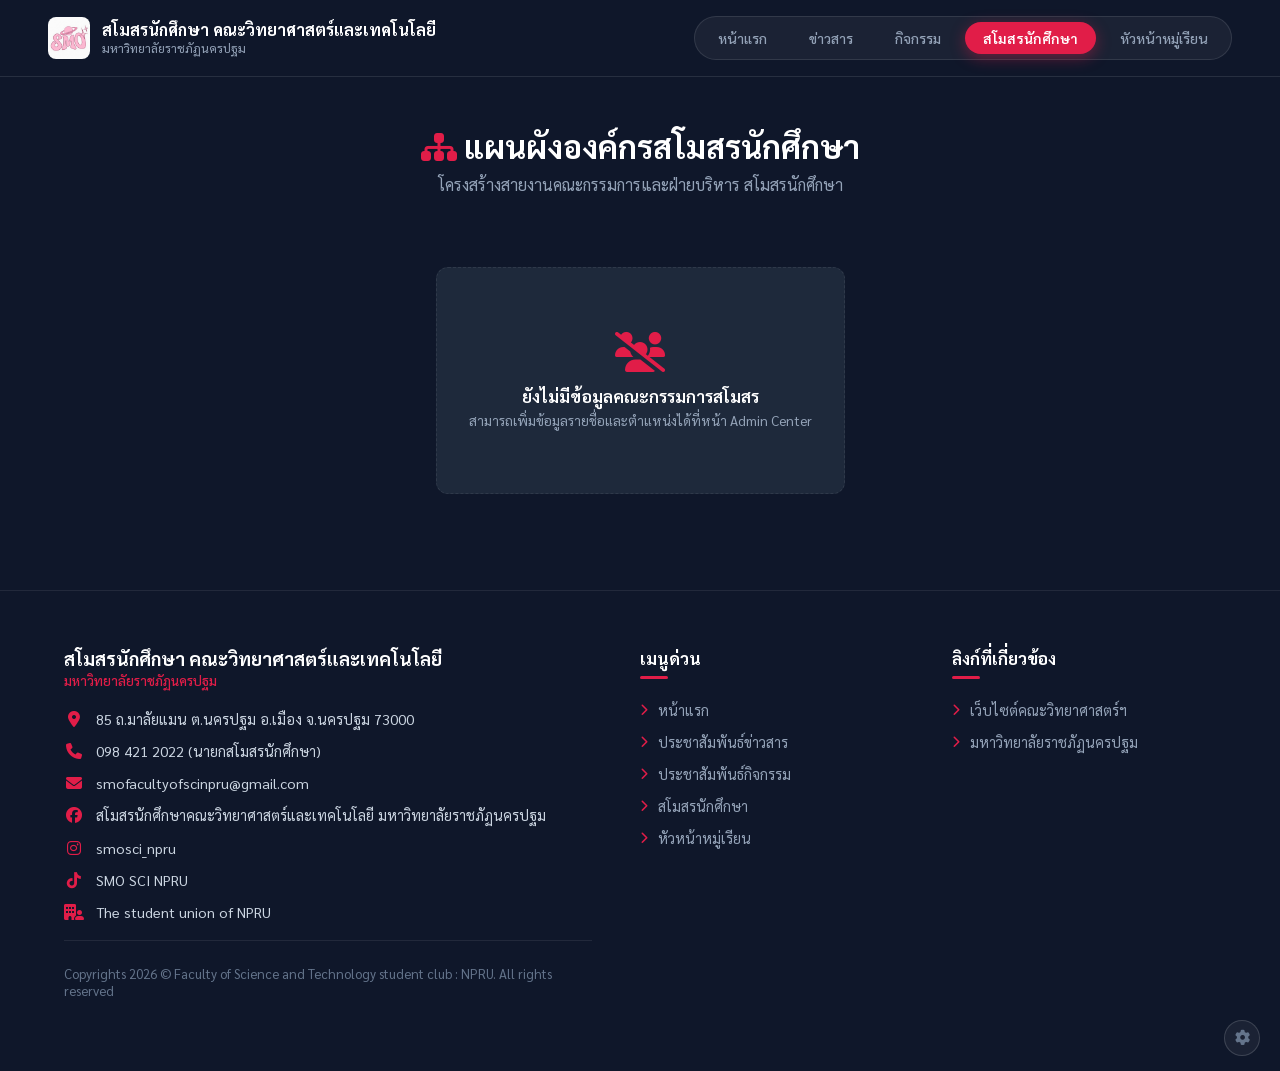
==== Aboutus/smochart.html @ ca945500 "Initial commit - อัปเดตไฟล์โปรเจกต์ทั้งหมด" ====
<!DOCTYPE html>
<html lang="th">

<head>
    <meta charset="UTF-8">
    <meta name="viewport" content="width=device-width, initial-scale=1.0">
    <title>เกี่ยวกับสโมสร - สโมสรนักศึกษา คณะวิทยาศาสตร์และเทคโนโลยี</title>
    <link rel="icon" type="image/jpeg" href="../images/smologo.jpg">

    <!-- Google Fonts & Font Awesome Icons -->
    <link rel="preconnect" href="https://fonts.googleapis.com">
    <link rel="preconnect" href="https://fonts.gstatic.com" crossorigin>
    <link href="https://fonts.googleapis.com/css2?family=Sarabun:wght@300;400;500;600;700&display=swap"
        rel="stylesheet">
    <link rel="stylesheet" href="https://cdnjs.cloudflare.com/ajax/libs/font-awesome/6.4.0/css/all.min.css">

    <link rel="stylesheet" href="smostyle.css">
    <link rel="stylesheet" href="/navbar.css">
    <link rel="stylesheet" href="/footer.css">
</head>

<body>

    <!-- Header Navbar -->
    <header class="header">
        <div class="full-wrapper navbar-container">
            <a class="brand-logo">
                <img src="../images/smologo.jpg" alt="Logo" onerror="this.style.display='none'">
                <div class="brand-text">
                    <div class="brand-title">สโมสรนักศึกษา คณะวิทยาศาสตร์และเทคโนโลยี</div>
                    <div class="brand-subtitle">มหาวิทยาลัยราชภัฏนครปฐม</div>
                </div>
            </a>

            <nav>
                <ul class="nav-menu">
                    <li><a href="../index.html" class="nav-link">หน้าแรก</a></li>
                    <li><a href="../index.html#announcements-section" class="nav-link">ข่าวสาร</a></li>
                    <li><a href="../index.html#activities-section" class="nav-link">กิจกรรม</a></li>
                    <li><a href="smochart.html" class="nav-link active">สโมสรนักศึกษา</a></li>
                    <li><a href="../leadsec/leadsecchart.html" class="nav-link">หัวหน้าหมู่เรียน</a></li>
                </ul>
            </nav>
        </div>
    </header>

    <!-- Main Section -->
    <main class="main-container">
        <div class="page-header">
            <h1 class="page-title"><i class="fa-solid fa-sitemap" style="color: var(--primary-red);"></i>
                แผนผังองค์กรสโมสรนักศึกษา</h1>
            <p class="page-subtitle">โครงสร้างสายงานคณะกรรมการและฝ่ายบริหาร สโมสรนักศึกษา</p>
        </div>

        <div class="flowchart-wrapper" id="flowchartWrapper"></div>
    </main>

    <!-- Modal Popup รายละเอียดสมาชิก -->
    <div id="memberModal" class="modal-overlay">
        <div class="modal-card">
            <button class="modal-close-btn" id="closeMemberModalBtn"><i class="fa-solid fa-xmark"></i></button>
            <div id="modalBody"></div>
        </div>
    </div>

    <!-- Lightbox Popup ขยายรูปเต็มจอ -->
    <div id="imageLightbox" class="lightbox-overlay">
        <button class="lightbox-close-btn" id="closeLightboxBtn"><i class="fa-solid fa-xmark"></i></button>
        <img id="lightboxImg" src="" alt="Full Size Preview">
    </div>

    <!-- Footer สโมสรนักศึกษา -->
    <footer id="contact" class="footer">
        <div class="full-wrapper footer-container">
            <div class="footer-grid">
                <!-- คอลัมน์ 1: ข้อมูลสโมสรและช่องทางติดต่อ -->
                <div class="footer-info-col">
                    <div class="footer-brand-box">
                        <img src="images/smologo.jpg" alt="SMO Logo" class="footer-smo-logo"
                            onerror="this.style.display='none'">
                        <div>
                            <h3 class="footer-smo-title">สโมสรนักศึกษา คณะวิทยาศาสตร์และเทคโนโลยี</h3>
                            <p class="footer-smo-sub">มหาวิทยาลัยราชภัฏนครปฐม</p>
                        </div>
                    </div>

                    <ul class="footer-contact-list">
                        <li>
                            <i class="fa-solid fa-location-dot"></i>
                            <a href="https://maps.google.com/?q=85+ถ.มาลัยแมน+ต.นครปฐม+อ.เมือง+จ.นครปฐม+73000"
                                target="_blank" rel="noopener noreferrer" class="footer-contact-link">
                                <span>85 ถ.มาลัยแมน ต.นครปฐม อ.เมือง จ.นครปฐม 73000</span>
                            </a>
                        </li>
                        <li>
                            <i class="fa-solid fa-phone"></i>
                            <a href="tel:0984212022" class="footer-contact-link">
                                <span>098 421 2022 (นายกสโมสรนักศึกษา)</span>
                            </a>
                        </li>
                        <li>
                            <i class="fa-solid fa-envelope"></i>
                            <a href="mailto:smofacultyofscinpru@gmail.com" class="footer-contact-link">
                                <span>smofacultyofscinpru@gmail.com</span>
                            </a>
                        </li>
                        <li>
                            <i class="fa-brands fa-facebook"></i>
                            <a href="https://www.facebook.com" target="_blank" rel="noopener noreferrer"
                                class="footer-contact-link">
                                <span>สโมสรนักศึกษาคณะวิทยาศาสตร์และเทคโนโลยี มหาวิทยาลัยราชภัฏนครปฐม</span>
                            </a>
                        </li>
                        <li>
                            <i class="fa-brands fa-instagram"></i>
                            <a href="https://www.instagram.com/smosci_npru/?__pwa=1#" target="_blank"
                                rel="noopener noreferrer" class="footer-contact-link">
                                <span>smosci_npru</span>
                            </a>
                        </li>
                        <li>
                            <i class="fa-brands fa-tiktok"></i>
                            <a href="https://www.tiktok.com/@smo_sci_npru" target="_blank" rel="noopener noreferrer"
                                class="footer-contact-link">
                                <span>SMO SCI NPRU</span>
                            </a>
                        </li>
                        <li>
                            <i class="fa-solid fa-building-user"></i>
                            <span class="footer-contact-text">The student union of NPRU</span>
                        </li>
                    </ul>
                    <br>

                    <div class="footer-copyright-box">
                        <p>Copyrights 2026 © Faculty of Science and Technology student club : NPRU. All rights reserved
                        </p>
                    </div>
                </div>

                <!-- คอลัมน์ 2: เมนูด่วนภายในเว็บ -->
                <div class="footer-links-col">
                    <h4 class="footer-col-title">เมนูด่วน</h4>
                    <ul class="footer-menu-list">
                        <li><a href="../index.html"><i class="fa-solid fa-chevron-right"></i> หน้าแรก</a></li>
                        <li><a href="../index.html#announcements-section"><i class="fa-solid fa-chevron-right"></i>
                                ประชาสัมพันธ์ข่าวสาร</a></li>
                        <li><a href="../index.html#activities-section"><i class="fa-solid fa-chevron-right"></i>
                                ประชาสัมพันธ์กิจกรรม</a></li>
                        <li><a href="Aboutus/smochart.html"><i class="fa-solid fa-chevron-right"></i> สโมสรนักศึกษา</a>
                        </li>
                        <li><a href="/leadsec/leadsecchart.html"><i class="fa-solid fa-chevron-right"></i>
                                หัวหน้าหมู่เรียน</a></li>

                    </ul>
                </div>

                <!-- คอลัมน์ 3: ลิงก์ภายนอกที่เกี่ยวข้อง -->
                <div class="footer-links-col">
                    <h4 class="footer-col-title">ลิงก์ที่เกี่ยวข้อง</h4>
                    <ul class="footer-menu-list">
                        <li><a href="https://sc.npru.ac.th/" target="_blank"><i class="fa-solid fa-chevron-right"></i>
                                เว็บไซต์คณะวิทยาศาสตร์ฯ</a></li>
                        <li><a href="https://www.npru.ac.th" target="_blank"><i class="fa-solid fa-chevron-right"></i>
                                มหาวิทยาลัยราชภัฏนครปฐม</a></li>
                    </ul>
                </div>
            </div>
        </div>
        <div class="footer-admin-trigger">
            <button type="button" class="btn-admin-gear" onclick="openAdminAuthModal()"
                title="ตั้งค่าระบบ / สำหรับแอดมิน">
                <i class="fa-solid fa-gear"></i>
            </button>
        </div>
    </footer>

    <!-- Admin Modal -->
    <div id="adminAuthModal" class="admin-modal-overlay" onclick="closeAdminAuthModal(event)">
        <div class="admin-modal-card">
            <button class="admin-modal-close" onclick="closeAdminAuthModalDirect()">&times;</button>
            <div class="admin-modal-icon"><i class="fa-solid fa-shield-halved"></i></div>
            <h3 style="margin-bottom: 6px;">ยืนยันสิทธิ์ผู้ดูแลระบบ</h3>
            <p style="font-size: 0.85rem; color: #64748b; margin-bottom: 1rem;">
                กรุณากรอกรหัสผ่านเพื่อเข้าสู่หน้าจัดการระบบ</p>
            <div class="admin-input-group">
                <input type="password" id="adminPassInput" placeholder="รหัสผ่าน..."
                    onkeyup="if(event.key==='Enter')verifyAdminPassword()">
                <button type="button" class="btn-submit-pass" onclick="verifyAdminPassword()"><i
                        class="fa-solid fa-arrow-right"></i></button>
            </div>
            <div id="adminAuthError" style="color: #e11d48; font-size: 0.8rem; margin-top: 8px; min-height: 18px;">
            </div>
        </div>
    </div>

    <!-- JavaScript -->
    <script src="smo.js"></script>
</body>

</html>
---- Aboutus/smostyle.css ----
:root {
    --primary-red: #e11d48;
    --bg-dark: #0f172a;
    --card-bg: #1e293b;
    --text-light: #f8fafc;
    --text-muted: #94a3b8;
    --border-color: rgba(255, 255, 255, 0.08);
    --radius: 12px;
    --line-color: #e11d48;
}

* {
    box-sizing: border-box;
    margin: 0;
    padding: 0;
    font-family: 'Sarabun', sans-serif;
}

body {
    background-color: var(--bg-dark);
    color: var(--text-light);
    min-height: 100vh;
    display: flex;
    flex-direction: column;
}

.full-wrapper {
    width: 100%;
    padding: 0 3rem;
    box-sizing: border-box;
}

/* Main Container */
.main-container {
    width: 100%;
    max-width: 1400px;
    margin: 0 auto;
    padding: 3rem 1.5rem;
    flex: 1;
}

.page-header {
    text-align: center;
    margin-bottom: 3.5rem;
}

.page-title {
    font-size: 2rem;
    font-weight: 700;
    margin-bottom: 0.5rem;
    color: #fff;
}

.page-subtitle {
    color: var(--text-muted);
    font-size: 1rem;
}

/* Flowchart Tree Wrapper */
.flowchart-wrapper {
    display: flex;
    flex-direction: column;
    align-items: center;
    width: 100%;
    padding: 1rem 0 3rem;
}

.tree-level {
    display: flex;
    justify-content: center;
    gap: 2rem;
    flex-wrap: wrap;
    position: relative;
    z-index: 2;
}

.level-title {
    width: 100%;
    text-align: center;
    font-size: 0.9rem;
    font-weight: 700;
    color: #94a3b8;
    letter-spacing: 1px;
    margin-bottom: 0.75rem;
}

/* Node Cards */
.node-card {
    background: var(--card-bg);
    border: 1px solid var(--border-color);
    border-radius: var(--radius);
    padding: 1.25rem 1rem;
    width: 230px;
    text-align: center;
    position: relative;
    box-shadow: 0 10px 25px rgba(0, 0, 0, 0.3);
    transition: all 0.25s ease;
    cursor: pointer;
}

.node-card:hover {
    transform: translateY(-5px);
    border-color: var(--primary-red);
    box-shadow: 0 12px 30px rgba(225, 29, 72, 0.25);
}

.node-card.level-president {
    border: 2px solid var(--primary-red);
    background: linear-gradient(180deg, rgba(225, 29, 72, 0.15) 0%, #1e293b 100%);
    width: 260px;
}

.node-card.level-vice {
    border: 1px solid rgba(225, 29, 72, 0.6);
    width: 240px;
}

.avatar-box {
    width: 85px;
    height: 85px;
    margin: 0 auto 0.85rem;
    border-radius: 50%;
    overflow: hidden;
    border: 2px solid var(--primary-red);
    background: #0f172a;
}

.avatar-box img {
    width: 100%;
    height: 100%;
    object-fit: cover;
}

.node-name {
    font-size: 1rem;
    font-weight: 700;
    color: #fff;
    margin-bottom: 4px;
}

.node-role {
    font-size: 0.82rem;
    color: var(--primary-red);
    font-weight: 600;
    margin-bottom: 6px;
}

.node-phone {
    font-size: 0.78rem;
    color: var(--text-muted);
    display: flex;
    align-items: center;
    justify-content: center;
    gap: 5px;
}

.line-connector {
    width: 2px;
    height: 40px;
    background: var(--line-color);
    margin: 0 auto;
    position: relative;
    z-index: 1;
    box-shadow: 0 0 8px rgba(225, 29, 72, 0.5);
}

.empty-state {
    text-align: center;
    padding: 4rem 2rem;
    background: var(--card-bg);
    border-radius: var(--radius);
    border: 1px dashed var(--border-color);
    color: var(--text-muted);
    max-width: 500px;
    margin: 0 auto;
}

/* --- Modal Popup Details --- */
.modal-overlay {
    display: none;
    position: fixed;
    top: 0;
    left: 0;
    width: 100vw;
    height: 100vh;
    background: rgba(15, 23, 42, 0.85);
    backdrop-filter: blur(8px);
    z-index: 1000;
    justify-content: center;
    align-items: center;
    padding: 1.5rem;
}

.modal-card {
    background: var(--card-bg);
    border: 1px solid var(--border-color);
    border-radius: 24px;
    width: 100%;
    max-width: 540px;
    padding: 3rem 2rem;
    text-align: center;
    position: relative;
    box-shadow: 0 25px 60px rgba(0, 0, 0, 0.6);
    animation: modalFadeIn 0.25s ease-out;
}

@keyframes modalFadeIn {
    from {
        opacity: 0;
        transform: scale(0.92);
    }

    to {
        opacity: 1;
        transform: scale(1);
    }
}

.modal-close-btn {
    position: absolute;
    top: 20px;
    right: 20px;
    background: rgba(255, 255, 255, 0.08);
    border: none;
    color: var(--text-muted);
    width: 42px;
    height: 42px;
    border-radius: 50%;
    font-size: 1.25rem;
    cursor: pointer;
    transition: all 0.2s;
}

.modal-close-btn:hover {
    background: var(--primary-red);
    color: #fff;
}

.modal-avatar-wrapper {
    width: 180px;
    height: 180px;
    border-radius: 50%;
    margin: 0 auto 1.5rem;
    position: relative;
    cursor: pointer;
}

.modal-avatar-img {
    width: 100%;
    height: 100%;
    border-radius: 50%;
    object-fit: cover;
    border: 4px solid var(--primary-red);
    box-shadow: 0 10px 30px rgba(225, 29, 72, 0.35);
    transition: transform 0.2s ease;
}

.modal-avatar-wrapper:hover .modal-avatar-img {
    transform: scale(1.04);
}

.zoom-hint {
    position: absolute;
    bottom: 5px;
    right: 5px;
    background: var(--primary-red);
    color: #fff;
    width: 38px;
    height: 38px;
    border-radius: 50%;
    display: flex;
    align-items: center;
    justify-content: center;
    font-size: 1rem;
    box-shadow: 0 4px 10px rgba(0, 0, 0, 0.5);
    border: 2px solid #1e293b;
    pointer-events: none;
}

.modal-name {
    font-size: 1.75rem;
    font-weight: 700;
    color: #fff;
    margin-bottom: 8px;
}

.modal-role-badge {
    display: inline-block;
    background: rgba(225, 29, 72, 0.15);
    color: var(--primary-red);
    border: 1px solid rgba(225, 29, 72, 0.3);
    padding: 8px 22px;
    border-radius: 50px;
    font-size: 1.05rem;
    font-weight: 600;
    margin-bottom: 1.5rem;
}

.modal-info-box {
    background: rgba(15, 23, 42, 0.6);
    border-radius: 16px;
    padding: 1.25rem 1.5rem;
    display: flex;
    flex-direction: column;
    gap: 14px;
    text-align: left;
    border: 1px solid var(--border-color);
}

.modal-info-item {
    display: flex;
    align-items: center;
    gap: 14px;
    font-size: 1.05rem;
    color: var(--text-light);
}

.modal-info-item i {
    color: var(--primary-red);
    width: 24px;
    font-size: 1.15rem;
    text-align: center;
}

/* --- Lightbox Overlay --- */
.lightbox-overlay {
    display: none;
    position: fixed;
    top: 0;
    left: 0;
    width: 100vw;
    height: 100vh;
    background: rgba(0, 0, 0, 0.95);
    backdrop-filter: blur(15px);
    z-index: 9999;
    justify-content: center;
    align-items: center;
    padding: 2rem;
}

.lightbox-overlay img {
    max-width: 90vw;
    max-height: 85vh;
    border-radius: 16px;
    object-fit: contain;
    box-shadow: 0 25px 60px rgba(0, 0, 0, 0.9);
    border: 2px solid rgba(255, 255, 255, 0.2);
    animation: zoomIn 0.25s ease-out;
}

@keyframes zoomIn {
    from {
        opacity: 0;
        transform: scale(0.85);
    }

    to {
        opacity: 1;
        transform: scale(1);
    }
}

.lightbox-close-btn {
    position: absolute;
    top: 20px;
    right: 25px;
    background: rgba(255, 255, 255, 0.2);
    border: none;
    color: #fff;
    width: 48px;
    height: 48px;
    border-radius: 50%;
    font-size: 1.5rem;
    cursor: pointer;
    transition: all 0.2s;
}

.lightbox-close-btn:hover {
    background: #e11d48;
}
---- navbar.css ----
/* Header Navbar */
.header {
    background: #0f172a;
    border-bottom: 1px solid rgba(255, 255, 255, 0.1);
    position: sticky;
    top: 0;
    z-index: 100;
    width: 100%;
}

.navbar-container {
    display: flex;
    justify-content: space-between;
    align-items: center;
    padding-top: 1rem;
    padding-bottom: 1rem;
}

.brand-logo {
    display: flex;            /* ดันรูปกับข้อความให้อยู่บรรทัดเดียวกัน */
    align-items: center;      /* จัดให้อยู่กึ่งกลางแนวตั้ง */
    gap: 12px;               /* ระยะห่างระหว่างรูปโลโก้กับข้อความ */
    text-decoration: none;    /* ลบขีดเส้นใต้ลิงก์ */
    color: inherit;
}

.brand-logo img {
    width: 42px;
    height: 42px;
    border-radius: 8px;       /* ทรงขอบมน */
    object-fit: cover;
    flex-shrink: 0;           /* ป้องกันรูปโดนบีบ */
}

.brand-title {
    font-size: 1rem;
    font-weight: 700;
    line-height: 1.2;
    color: #ffffff;
}

.brand-subtitle {
    font-size: 0.78rem;
    color: #94a3b8;
    font-weight: 400;
}

.nav-menu {
    display: flex;
    list-style: none;
    gap: 6px;
    background: rgba(255, 255, 255, 0.05);
    padding: 5px;
    border-radius: 50px;
    border: 1px solid rgba(255, 255, 255, 0.1);
}

ul.nav-menu li a.nav-link {
    text-decoration: none;
    color: #94a3b8;
    font-weight: 500;
    font-size: 0.88rem;
    padding: 7px 18px;
    border-radius: 50px;
    transition: all 0.2s ease;
    display: inline-block;
    white-space: nowrap;
    background-color: transparent;
    box-shadow: none;
}

ul.nav-menu li a.nav-link:hover {
    color: #ffffff;
    background-color: rgba(255, 255, 255, 0.08);
}

ul.nav-menu li a.nav-link.active {
    color: #ffffff !important;
    background-color: #e11d48 !important;
    font-weight: 600 !important;
    box-shadow: 0 4px 15px rgba(225, 29, 72, 0.4) !important;
}
---- footer.css ----
/* --- Footer ขยายเต็มหน้าจอ ไม่เหลือขอบข้าง --- */
.footer {
    background: #0f172a;
    color: #94a3b8;
    padding: 3.5rem 0 2rem;
    font-size: 0.88rem;
    border-top: 1px solid rgba(255, 255, 255, 0.08);
    margin-top: auto;
    width: 100%;
    position: relative;
}

.footer-container {
    width: 100%;
    max-width: 100%;
    /* ปลดล็อกขีดจำกัดความกว้าง */
    padding: 0 4rem;
    /* ระยะเว้นขอบจอพอดีๆ */
    box-sizing: border-box;
}

.footer-grid {
    display: grid;
    grid-template-columns: 2fr 1fr 1fr;
    /* ปรับอัตราส่วนให้ฝั่งข้อมูลแผ่เต็มกว้างขึ้น */
    gap: 3rem;
    justify-content: space-between;
    align-items: start;
    margin-bottom: 2.5rem;
}

/* คอลัมน์ที่ 1: แบรนด์และช่องทางติดต่อ */
.footer-info-col {
    display: flex;
    flex-direction: column;
}

.footer-brand-box {
    display: flex;
    align-items: center;
    gap: 14px;
    margin-bottom: 1.25rem;
}

.footer-smo-logo {
    width: 48px;
    height: 48px;
    border-radius: 50%;
    object-fit: cover;
    border: 2px solid #e11d48;
    box-shadow: 0 4px 12px rgba(225, 29, 72, 0.25);
}

.footer-smo-title {
    color: #ffffff;
    font-size: 1.15rem;
    font-weight: 700;
    line-height: 1.3;
}

.footer-smo-sub {
    color: #e11d48;
    font-size: 0.85rem;
    font-weight: 500;
}

/* รายการติดต่อ */
.footer-contact-list {
    list-style: none;
    padding: 0;
    margin: 0;
    display: flex;
    flex-direction: column;
    gap: 12px;
}

.footer-contact-list li {
    display: flex;
    align-items: center;
    gap: 12px;
    font-size: 0.9rem;
    line-height: 1.4;
}

.footer-contact-list i {
    width: 20px;
    text-align: center;
    color: #e11d48;
    font-size: 1rem;
    flex-shrink: 0;
    transition: transform 0.25s ease, color 0.25s ease;
}

.footer-contact-list li:hover i {
    transform: scale(1.2);
    color: #ffffff;
}

.footer-contact-link {
    color: #cbd5e1;
    text-decoration: none;
    transition: all 0.25s ease;
    display: inline-block;
}

.footer-contact-link:hover {
    color: #ffffff;
    transform: translateX(6px);
}

.footer-contact-text {
    color: #cbd5e1;
}

/* คอลัมน์ที่ 2 & 3: เมนู */
.footer-col-title {
    color: #ffffff;
    font-size: 1.05rem;
    font-weight: 700;
    margin-bottom: 1.25rem;
    position: relative;
    padding-bottom: 10px;
}

.footer-col-title::after {
    content: '';
    position: absolute;
    left: 0;
    bottom: 0;
    width: 28px;
    height: 3px;
    background: #e11d48;
    border-radius: 2px;
}

.footer-menu-list {
    list-style: none;
    padding: 0;
    margin: 0;
    display: flex;
    flex-direction: column;
    gap: 12px;
}

.footer-menu-list li a {
    color: #94a3b8;
    text-decoration: none;
    font-size: 0.9rem;
    display: inline-flex;
    align-items: center;
    gap: 10px;
    transition: all 0.25s ease;
}

.footer-menu-list li a i {
    font-size: 0.75rem;
    color: #e11d48;
    transition: transform 0.2s ease;
}

.footer-menu-list li a:hover {
    color: #ffffff;
    transform: translateX(6px);
}

.footer-menu-list li a:hover i {
    transform: translateX(2px);
}

/* แถบลิขสิทธิ์ด้านล่าง */
.footer-copyright-box {
    border-top: 1px solid rgba(255, 255, 255, 0.08);
    padding-top: 1.5rem;
    text-align: left;
    font-size: 0.82rem;
    color: #64748b;
}

.footer-admin-trigger {
    position: absolute;
    right: 20px;
    bottom: 15px;
    z-index: 10;
}

.btn-admin-gear {
    background: rgba(255, 255, 255, 0.05);
    border: 1px solid rgba(255, 255, 255, 0.15);
    color: #64748b;
    width: 36px;
    height: 36px;
    border-radius: 50%;
    cursor: pointer;
    display: flex;
    align-items: center;
    justify-content: center;
    font-size: 0.95rem;
    transition: all 0.3s cubic-bezier(0.4, 0, 0.2, 1);
}

.btn-admin-gear:hover {
    color: #ffffff;
    background: #e11d48;
    border-color: #e11d48;
    transform: rotate(90deg) scale(1.1);
    box-shadow: 0 4px 15px rgba(225, 29, 72, 0.4);
}

/* --- Admin Password Modal --- */
.admin-modal-overlay {
    display: none;
    position: fixed;
    top: 0;
    left: 0;
    width: 100vw;
    height: 100vh;
    background: rgba(15, 23, 42, 0.7);
    backdrop-filter: blur(8px);
    z-index: 9999;
    justify-content: center;
    align-items: center;
    padding: 1rem;
}

.admin-modal-card {
    background: #ffffff;
    border-radius: 20px;
    width: 100%;
    max-width: 380px;
    padding: 2.2rem 2rem 1.8rem;
    position: relative;
    text-align: center;
    box-shadow: 0 25px 50px -12px rgba(0, 0, 0, 0.25);
    animation: adminModalPop 0.25s ease-out;
}

@keyframes adminModalPop {
    from { opacity: 0; transform: scale(0.9) translateY(10px); }
    to { opacity: 1; transform: scale(1) translateY(0); }
}

.admin-modal-close {
    position: absolute;
    top: 15px;
    right: 15px;
    background: #f1f5f9;
    border: none;
    color: #64748b;
    width: 32px;
    height: 32px;
    border-radius: 50%;
    font-size: 1.2rem;
    cursor: pointer;
    transition: all 0.2s;
}

.admin-modal-close:hover {
    background: #e11d48;
    color: #ffffff;
}

.admin-modal-icon {
    width: 55px;
    height: 55px;
    background: rgba(225, 29, 72, 0.1);
    color: #e11d48;
    border-radius: 50%;
    display: flex;
    align-items: center;
    justify-content: center;
    font-size: 1.5rem;
    margin: 0 auto 1.25rem;
}

.admin-modal-title {
    font-size: 1.15rem;
    font-weight: 700;
    color: #1e293b;
    margin-bottom: 6px;
}

.admin-modal-sub {
    font-size: 0.85rem;
    color: #64748b;
    margin-bottom: 1.5rem;
}

.admin-input-group {
    display: flex;
    gap: 8px;
    margin-bottom: 0.5rem;
}

.admin-input-group input {
    flex: 1;
    padding: 10px 14px;
    border: 1px solid #cbd5e1;
    border-radius: 10px;
    font-size: 0.9rem;
    outline: none;
    transition: border-color 0.2s;
}

.admin-input-group input:focus {
    border-color: #e11d48;
    box-shadow: 0 0 0 3px rgba(225, 29, 72, 0.12);
}

.btn-submit-pass {
    background: #e11d48;
    color: #ffffff;
    border: none;
    padding: 0 16px;
    border-radius: 10px;
    cursor: pointer;
    font-size: 0.95rem;
    transition: background 0.2s;
}

.btn-submit-pass:hover {
    background: #be123c;
}

.admin-error-msg {
    color: #e11d48;
    font-size: 0.82rem;
    min-height: 20px;
    margin-top: 6px;
    font-weight: 500;
}

@media (max-width: 992px) {
    .footer-grid {
        grid-template-columns: 1fr;
        gap: 2.5rem;
    }

    .footer-container {
        padding: 0 1.5rem;
    }
}
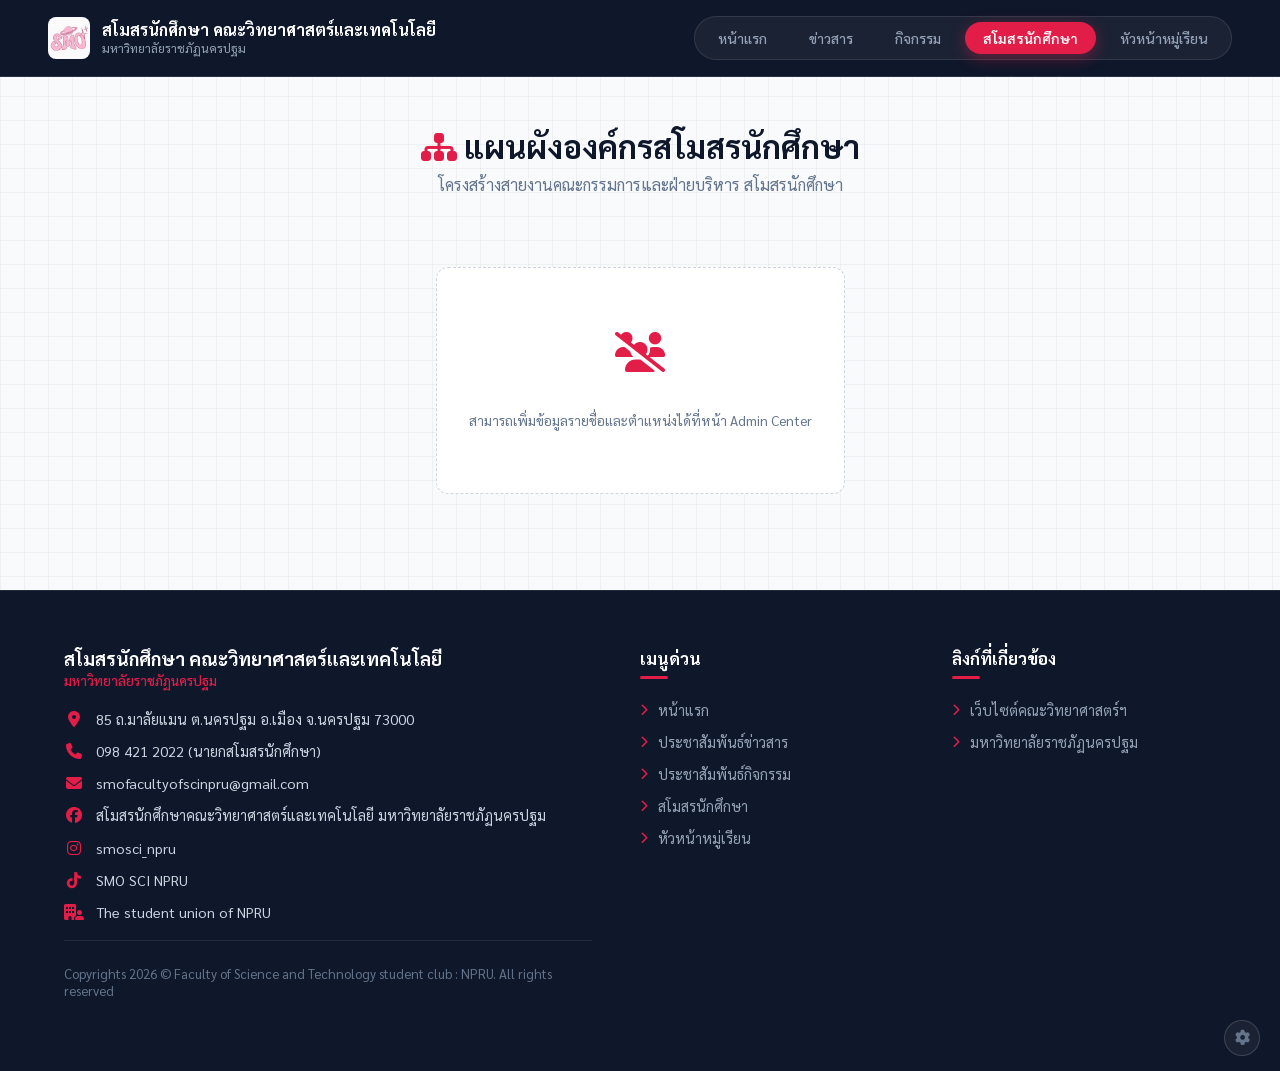
==== commit 68c1154d: "update firstpag smopage adminpage" ====
--- a/Aboutus/smochart.html
+++ b/Aboutus/smochart.html
@@ -17,6 +17,8 @@
     <link rel="stylesheet" href="smostyle.css">
     <link rel="stylesheet" href="/navbar.css">
     <link rel="stylesheet" href="/footer.css">
+    <link rel="stylesheet" href="/dropbar.css">
+
 </head>
 
 <body>
@@ -24,7 +26,7 @@
     <!-- Header Navbar -->
     <header class="header">
         <div class="full-wrapper navbar-container">
-            <a class="brand-logo">
+            <a href="../index.html" class="brand-logo">
                 <img src="../images/smologo.jpg" alt="Logo" onerror="this.style.display='none'">
                 <div class="brand-text">
                     <div class="brand-title">สโมสรนักศึกษา คณะวิทยาศาสตร์และเทคโนโลยี</div>
@@ -32,8 +34,23 @@
                 </div>
             </a>
 
+            <!-- ปุ่ม 3 ขีดสำหรับมือถือ -->
+            <button class="mobile-menu-toggle" onclick="toggleMobileDropdown(event)" aria-label="เปิดเมนู">
+                <i class="fa-solid fa-bars"></i>
+            </button>
+
+            <!-- กล่องตัวเลือกเมนู Dropdown สำหรับมือถือ -->
+            <div id="mobileDropdownMenu" class="mobile-dropdown-menu">
+                <a href="../index.html" class="dropdown-item">หน้าแรก</a>
+                <a href="../index.html#announcements-section" class="dropdown-item">ข่าวสาร</a>
+                <a href="../index.html#activities-section" class="dropdown-item">กิจกรรม</a>
+                <a href="smochart.html" class="dropdown-item active">สโมสรนักศึกษา</a>
+                <a href="../leadsec/leadsecchart.html" class="dropdown-item">หัวหน้าหมู่เรียน</a>
+            </div>
+
+            <!-- เมนูคอมพิวเตอร์ (PC) - สังเกตว่าหน้าสโมสรให้ใส่ class="nav-link active" ที่ปุ่ม "สโมสรนักศึกษา" -->
             <nav>
-                <ul class="nav-menu">
+                <ul class="nav-menu" id="mainNavMenu">
                     <li><a href="../index.html" class="nav-link">หน้าแรก</a></li>
                     <li><a href="../index.html#announcements-section" class="nav-link">ข่าวสาร</a></li>
                     <li><a href="../index.html#activities-section" class="nav-link">กิจกรรม</a></li>
@@ -196,6 +213,8 @@
 
     <!-- JavaScript -->
     <script src="smo.js"></script>
+    <script src="/dropbar.js"></script>
+
 </body>
 
 </html>
--- a/Aboutus/smostyle.css
+++ b/Aboutus/smostyle.css
@@ -1,10 +1,10 @@
 :root {
     --primary-red: #e11d48;
     --bg-dark: #0f172a;
-    --card-bg: #1e293b;
-    --text-light: #f8fafc;
-    --text-muted: #94a3b8;
-    --border-color: rgba(255, 255, 255, 0.08);
+    --card-bg: #ffffff; /* เปลี่ยนการ์ดหลักเป็นสีขาว */
+    --text-light: #0f172a; /* เปลี่ยนข้อความหลักเป็นสีเข้ม */
+    --text-muted: #64748b; /* สีข้อความรองให้อ่านง่าย */
+    --border-color: #e2e8f0; /* สีขอบเส้นเบาๆ */
     --radius: 12px;
     --line-color: #e11d48;
 }
@@ -16,12 +16,13 @@
     font-family: 'Sarabun', sans-serif;
 }
 
+/* พื้นหลังของหน้าสโมสรเป็นลายตารางสีขาว */
 body {
-    background-color: var(--bg-dark);
-    color: var(--text-light);
-    min-height: 100vh;
-    display: flex;
-    flex-direction: column;
+    background-color: #f8fafc !important;
+    background-image: linear-gradient(to right, rgba(0, 0, 0, 0.04) 1px, transparent 1px),
+                      linear-gradient(to bottom, rgba(0, 0, 0, 0.04) 1px, transparent 1px) !important;
+    background-size: 24px 24px !important;
+    color: #1e293b !important;
 }
 
 .full-wrapper {
@@ -48,7 +49,7 @@
     font-size: 2rem;
     font-weight: 700;
     margin-bottom: 0.5rem;
-    color: #fff;
+    color: #0f172a !important; /* ปรับหัวข้อหน้าเป็นสีเข้ม */
 }
 
 .page-subtitle {
@@ -79,50 +80,56 @@
     text-align: center;
     font-size: 0.9rem;
     font-weight: 700;
-    color: #94a3b8;
+    color: #64748b;
     letter-spacing: 1px;
     margin-bottom: 0.75rem;
 }
 
-/* Node Cards */
+/* --- ปรับแต่งการ์ดสมาชิกให้โดดเด่นและมีมิติยิ่งขึ้น --- */
 .node-card {
-    background: var(--card-bg);
-    border: 1px solid var(--border-color);
-    border-radius: var(--radius);
-    padding: 1.25rem 1rem;
-    width: 230px;
-    text-align: center;
-    position: relative;
-    box-shadow: 0 10px 25px rgba(0, 0, 0, 0.3);
-    transition: all 0.25s ease;
+    background: #ffffff !important;
+    border: 2px solid #cbd5e1 !important; /* เพิ่มความชัดของเส้นขอบการ์ด */
+    border-radius: 16px;
+    padding: 1.5rem 1rem;
+    width: 240px;
+    text-align: center;
+    position: relative;
+    box-shadow: 0 15px 35px rgba(0, 0, 0, 0.08) !important; /* เพิ่มเงาให้การ์ดดูลอยเด่นขึ้น */
+    transition: all 0.3s ease;
     cursor: pointer;
 }
 
 .node-card:hover {
-    transform: translateY(-5px);
-    border-color: var(--primary-red);
-    box-shadow: 0 12px 30px rgba(225, 29, 72, 0.25);
-}
-
+    transform: translateY(-6px);
+    border-color: var(--primary-red) !important;
+    box-shadow: 0 20px 40px rgba(225, 29, 72, 0.2) !important; /* เงาสีแดงเรืองแสงเมื่อเอาเมาส์ชี้ */
+}
+
+/* เน้นการ์ดตำแหน่งสูงสุด (นายกสโมสร) ให้เด่นชัดเป็นพิเศษ */
 .node-card.level-president {
-    border: 2px solid var(--primary-red);
-    background: linear-gradient(180deg, rgba(225, 29, 72, 0.15) 0%, #1e293b 100%);
-    width: 260px;
-}
-
+    border: 2px solid var(--primary-red) !important;
+    background: linear-gradient(135deg, #ffffff 0%, #fff1f2 100%) !important;
+    width: 270px;
+    box-shadow: 0 20px 40px rgba(225, 29, 72, 0.15) !important;
+}
+
+/* เน้นการ์ดรองนายก */
 .node-card.level-vice {
-    border: 1px solid rgba(225, 29, 72, 0.6);
-    width: 240px;
-}
-
+    border: 2px solid rgba(225, 29, 72, 0.5) !important;
+    background: linear-gradient(135deg, #ffffff 0%, #fffafb 100%) !important;
+    width: 250px;
+}
+
+/* กรอบรูปโปรไฟล์ในตัวการ์ด */
 .avatar-box {
-    width: 85px;
-    height: 85px;
+    width: 90px;
+    height: 90px;
     margin: 0 auto 0.85rem;
     border-radius: 50%;
     overflow: hidden;
-    border: 2px solid var(--primary-red);
-    background: #0f172a;
+    border: 3px solid var(--primary-red);
+    box-shadow: 0 6px 15px rgba(225, 29, 72, 0.2);
+    background: #f1f5f9;
 }
 
 .avatar-box img {
@@ -134,7 +141,7 @@
 .node-name {
     font-size: 1rem;
     font-weight: 700;
-    color: #fff;
+    color: #0f172a !important;
     margin-bottom: 4px;
 }
 
@@ -147,7 +154,7 @@
 
 .node-phone {
     font-size: 0.78rem;
-    color: var(--text-muted);
+    color: #64748b !important;
     display: flex;
     align-items: center;
     justify-content: center;
@@ -161,15 +168,15 @@
     margin: 0 auto;
     position: relative;
     z-index: 1;
-    box-shadow: 0 0 8px rgba(225, 29, 72, 0.5);
+    box-shadow: 0 0 8px rgba(225, 29, 72, 0.3);
 }
 
 .empty-state {
     text-align: center;
     padding: 4rem 2rem;
-    background: var(--card-bg);
+    background: #ffffff;
     border-radius: var(--radius);
-    border: 1px dashed var(--border-color);
+    border: 1px dashed #cbd5e1;
     color: var(--text-muted);
     max-width: 500px;
     margin: 0 auto;
@@ -183,7 +190,7 @@
     left: 0;
     width: 100vw;
     height: 100vh;
-    background: rgba(15, 23, 42, 0.85);
+    background: rgba(15, 23, 42, 0.6);
     backdrop-filter: blur(8px);
     z-index: 1000;
     justify-content: center;
@@ -192,15 +199,15 @@
 }
 
 .modal-card {
-    background: var(--card-bg);
-    border: 1px solid var(--border-color);
+    background: #ffffff !important;
+    border: 1px solid #e2e8f0 !important;
     border-radius: 24px;
     width: 100%;
     max-width: 540px;
     padding: 3rem 2rem;
     text-align: center;
     position: relative;
-    box-shadow: 0 25px 60px rgba(0, 0, 0, 0.6);
+    box-shadow: 0 25px 60px rgba(0, 0, 0, 0.15) !important;
     animation: modalFadeIn 0.25s ease-out;
 }
 
@@ -220,9 +227,9 @@
     position: absolute;
     top: 20px;
     right: 20px;
-    background: rgba(255, 255, 255, 0.08);
+    background: rgba(0, 0, 0, 0.05);
     border: none;
-    color: var(--text-muted);
+    color: #64748b;
     width: 42px;
     height: 42px;
     border-radius: 50%;
@@ -251,7 +258,7 @@
     border-radius: 50%;
     object-fit: cover;
     border: 4px solid var(--primary-red);
-    box-shadow: 0 10px 30px rgba(225, 29, 72, 0.35);
+    box-shadow: 0 10px 30px rgba(225, 29, 72, 0.2);
     transition: transform 0.2s ease;
 }
 
@@ -272,23 +279,23 @@
     align-items: center;
     justify-content: center;
     font-size: 1rem;
-    box-shadow: 0 4px 10px rgba(0, 0, 0, 0.5);
-    border: 2px solid #1e293b;
+    box-shadow: 0 4px 10px rgba(0, 0, 0, 0.2);
+    border: 2px solid #ffffff;
     pointer-events: none;
 }
 
 .modal-name {
     font-size: 1.75rem;
     font-weight: 700;
-    color: #fff;
+    color: #0f172a !important;
     margin-bottom: 8px;
 }
 
 .modal-role-badge {
     display: inline-block;
-    background: rgba(225, 29, 72, 0.15);
+    background: rgba(225, 29, 72, 0.1);
     color: var(--primary-red);
-    border: 1px solid rgba(225, 29, 72, 0.3);
+    border: 1px solid rgba(225, 29, 72, 0.2);
     padding: 8px 22px;
     border-radius: 50px;
     font-size: 1.05rem;
@@ -297,14 +304,14 @@
 }
 
 .modal-info-box {
-    background: rgba(15, 23, 42, 0.6);
+    background: #f8fafc !important;
     border-radius: 16px;
     padding: 1.25rem 1.5rem;
     display: flex;
     flex-direction: column;
     gap: 14px;
     text-align: left;
-    border: 1px solid var(--border-color);
+    border: 1px solid #e2e8f0 !important;
 }
 
 .modal-info-item {
@@ -312,7 +319,7 @@
     align-items: center;
     gap: 14px;
     font-size: 1.05rem;
-    color: var(--text-light);
+    color: #0f172a !important;
 }
 
 .modal-info-item i {
@@ -330,7 +337,7 @@
     left: 0;
     width: 100vw;
     height: 100vh;
-    background: rgba(0, 0, 0, 0.95);
+    background: rgba(0, 0, 0, 0.9);
     backdrop-filter: blur(15px);
     z-index: 9999;
     justify-content: center;
@@ -343,7 +350,7 @@
     max-height: 85vh;
     border-radius: 16px;
     object-fit: contain;
-    box-shadow: 0 25px 60px rgba(0, 0, 0, 0.9);
+    box-shadow: 0 25px 60px rgba(0, 0, 0, 0.5);
     border: 2px solid rgba(255, 255, 255, 0.2);
     animation: zoomIn 0.25s ease-out;
 }
@@ -377,4 +384,4 @@
 
 .lightbox-close-btn:hover {
     background: #e11d48;
-}
+}
--- a/dropbar.css
+++ b/dropbar.css
@@ -0,0 +1,91 @@
+/* สไตล์ปุ่ม 3 ขีด */
+.mobile-menu-toggle {
+    display: none;
+    background: rgba(255, 255, 255, 0.08);
+    border: 1px solid rgba(255, 255, 255, 0.15);
+    color: #ffffff !important;
+    font-size: 1.2rem;
+    cursor: pointer;
+    width: 42px;
+    height: 42px;
+    border-radius: 10px;
+    align-items: center;
+    justify-content: center;
+    transition: background 0.2s;
+}
+
+.mobile-menu-toggle:hover {
+    background: #e11d48;
+    border-color: #e11d48;
+}
+
+/* กล่องตัวเลือกเมนูแบบ Dropdown (ซ่อนเริ่มต้น) */
+.mobile-dropdown-menu {
+    display: none;
+    position: absolute;
+    top: 75px;
+    /* ระยะห่างจากขอบบน */
+    right: 1.5rem;
+    width: 220px;
+    background: #0f172a;
+    border: 1px solid rgba(255, 255, 255, 0.12);
+    border-radius: 12px;
+    box-shadow: 0 10px 25px rgba(0, 0, 0, 0.4);
+    z-index: 99999;
+    padding: 8px;
+    flex-direction: column;
+    gap: 4px;
+    animation: dropdownFadeIn 0.2s ease-out;
+}
+
+/* แสดงผลกล่องเมนูเมื่อมีคลาส active */
+.mobile-dropdown-menu.active {
+    display: flex;
+}
+
+@keyframes dropdownFadeIn {
+    from {
+        opacity: 0;
+        transform: translateY(-8px);
+    }
+
+    to {
+        opacity: 1;
+        transform: translateY(0);
+    }
+}
+
+.dropdown-item {
+    display: block;
+    padding: 10px 14px;
+    color: #dbd1d1;
+    text-decoration: none;
+    font-size: 0.95rem;
+    border-radius: 8px;
+    transition: all 0.2s;
+    background: transparent !important;
+    /* ป้องกันไม่ให้ติดสีพื้นหลัง */
+}
+
+/* จะเปลี่ยนเป็นสีแดงเฉพาะเวลาเอาเมาส์ไปชี้ (Hover) เท่านั้น */
+.dropdown-item:hover {
+    background: #e11d48 !important;
+    color: #ffffff !important;
+}
+
+.dropdown-item.active {
+    background: #e11d48;
+}
+
+/* --- Media Query สำหรับมือถือและไอแพด (หน้าจอต่ำกว่า 992px) --- */
+@media (max-width: 992px) {
+    .header nav {
+        display: none !important;
+        /* ซ่อนเมนูแนวนอนบนมือถือ */
+    }
+
+    .mobile-menu-toggle {
+        display: flex !important;
+        /* แสดงปุ่ม 3 ขีดเฉพาะบนมือถือ */
+    }
+}
